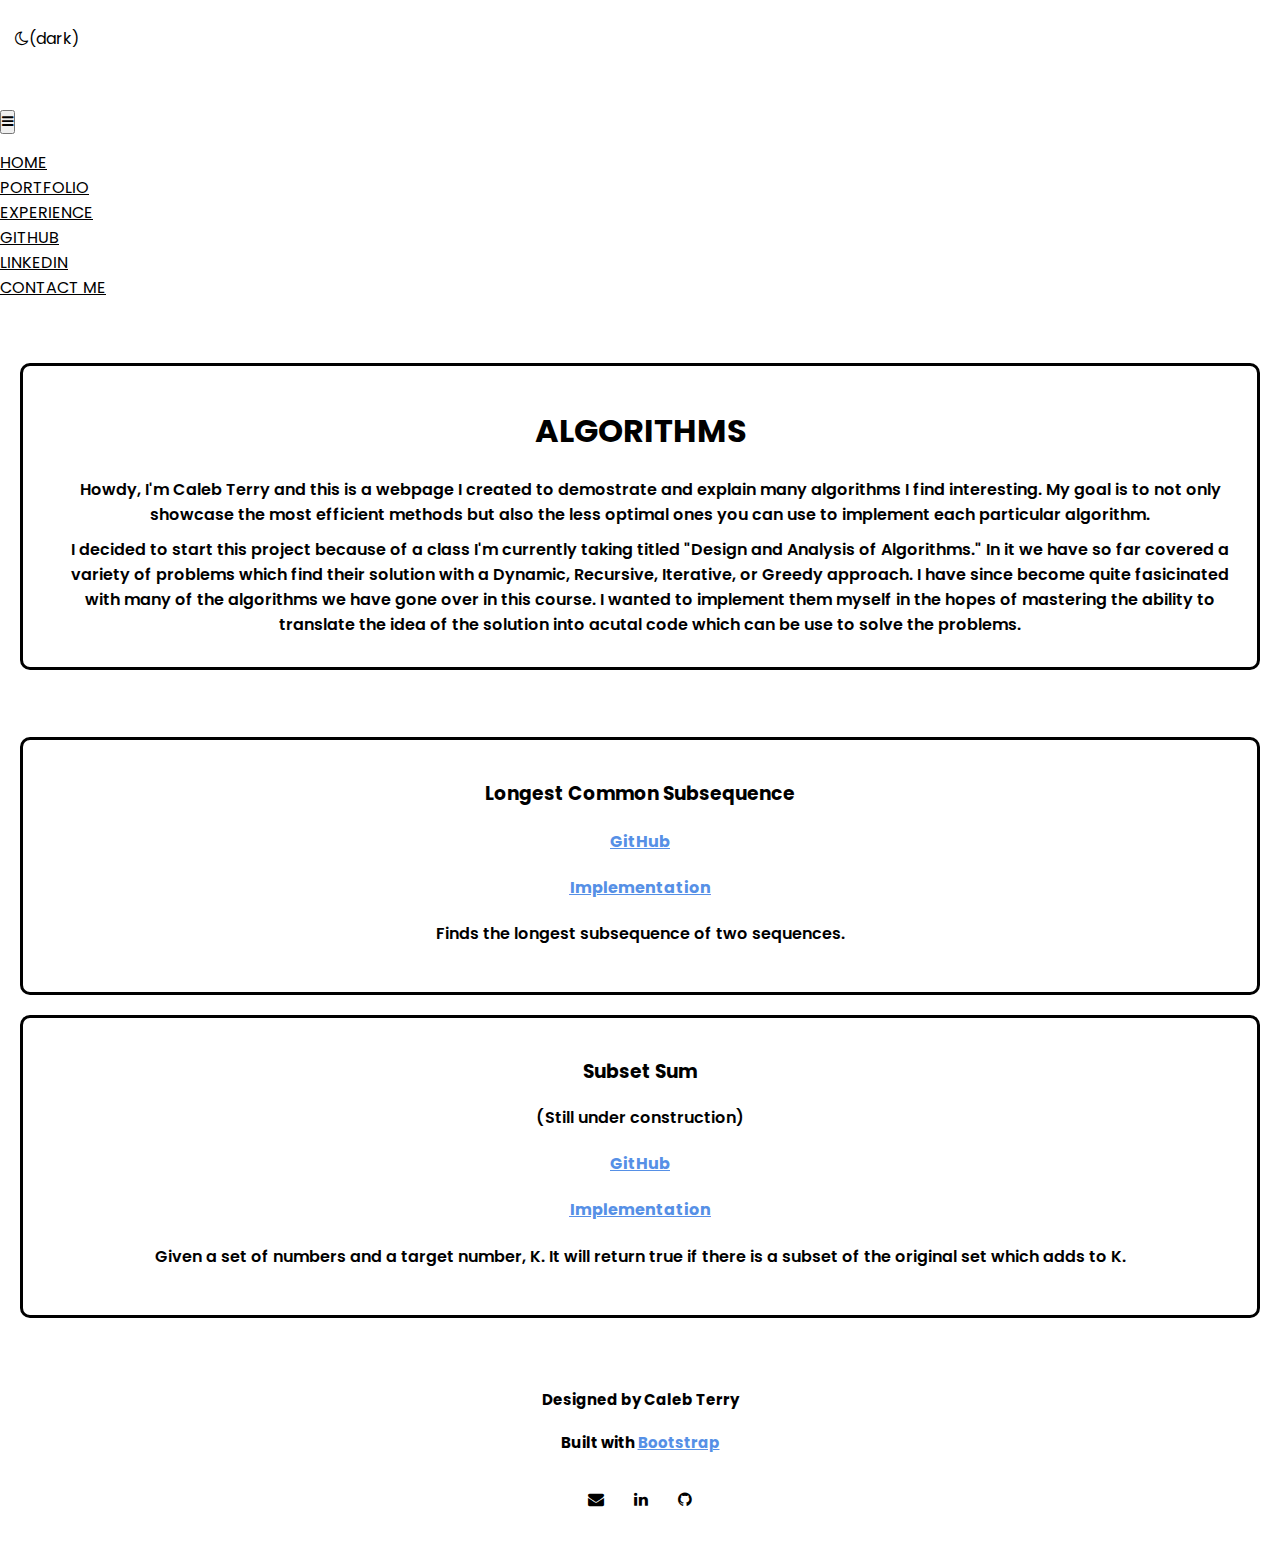
==== algorithms/index.html @ 9425e6e4 "added spot for subset sum" ====
<!DOCTYPE html>
<html lang="en">
<head>
    <meta charset="UTF-8">
    <meta http-equiv="X-UA-Compatible" content="IE=edge">
    <meta name="viewport" content="width=device-width, initial-scale=1.0">
    <title>Algorithms</title>

    <!--website icon-->
    <link rel="shortcut icon" href="images/../../images/algorithmsIcon.PNG" type="image/png">

    <!--local css imports-->
    <link rel="stylesheet" href="algorithms.css">  <!--styling specific to index.html-->
    <link rel="stylesheet" href="../global/global.css">  <!--global styling elements-->

    <!--bootstrap css for page resizing/styling-->
    <link href="https://cdn.jsdelivr.net/npm/bootstrap@5.1.1/dist/css/bootstrap.min.css" rel="stylesheet" integrity="sha384-F3w7mX95PdgyTmZZMECAngseQB83DfGTowi0iMjiWaeVhAn4FJkqJByhZMI3AhiU" crossorigin="anonymous">

    <!--Bootstrap CDN: icons-->
    <link rel="stylesheet" href="https://stackpath.bootstrapcdn.com/font-awesome/4.7.0/css/font-awesome.min.css">

    <!--fonts-->
    <!--poppins font-->
    <link rel="preconnect" href="https://fonts.googleapis.com">
    <link rel="preconnect" href="https://fonts.gstatic.com" crossorigin>
    <link href="https://fonts.googleapis.com/css2?family=Poppins:wght@100;200;300;400;600;700&display=swap" rel="stylesheet">
</head>
<body class="body" onload="loadToggle()">
    <!------------------------------------------------------------------------>
    <!--nav menu-->
    <nav class="navbar fixed-top navbar-expand-md" name="home">
        <!--toggle color scheme-->
        <i class="fa fa-moon-o" onclick="invertColors(); updateNav()" id="colorIcon"><p id="colorIconDesc">(dark)</p></i>

        <!--button to toggle menu-->
        <button
            type="button"
            data-bs-toggle="collapse"
            data-bs-target="#navLinks"
            class="navbar-toggler"
            aria-controls="navLinks"
            aria-expanded="false"
            aria-label="Toggle Menu"
            onclick="changeIcon()">
            <i class="fa fa-bars" id="navIcon"></i>
        </button>
        
        <!--links on nav menu-->
        <div class="nav-links collapse navbar-collapse" id="navLinks">
            <ul class="navbar-nav">
                <li class="nav-item active"><a href="../#homeLink" class="nav-link" id="home">HOME</a></li>
                <li class="nav-item active"><a href="../#portfolioLink" class="nav-link" id="portfolio">PORTFOLIO</a></li>
                <li class="nav-item active"><a href="../#experienceLink" class="nav-link" id="experience">EXPERIENCE</a></li>
                <li class="nav-item active"><a href="https://github.com/caleb-terry17" class="nav-link" target="_blank">GITHUB</a></li>
                <li class="nav-item active"><a href="https://www.linkedin.com/in/caleb-terry-91a447196/" class="nav-link" target="_blank">LINKEDIN</a></li>
                <li class="nav-item active"><a href="mailto: k.cterry30@gmail.com" class="nav-link" target="_blank">CONTACT ME</a></li>
            </ul>
        </div>
    </nav>

    <!------------------------------------------------------------------------>
    <!--about/intro-->
    <section class="header container-fluid">
        <div class="row justify-content-center">
            <div class="col-10 box" style="text-align: center;">
                <h1 class="text highlight">ALGORITHMS</h1>
                <div class="col-9"><p class="text about">Howdy, I'm Caleb Terry and this is a webpage I created to demostrate and explain many algorithms I find interesting. My goal is to not only showcase the most efficient methods but also the less optimal ones you can use to implement each particular algorithm.</p></div>
                <div class="col-9"><p class="text about">I decided to start this project because of a class I'm currently taking titled "Design and Analysis of Algorithms." In it we have so far covered a variety of problems which find their solution with a Dynamic, Recursive, Iterative, or Greedy approach. I have since become quite fasicinated with many of the algorithms we have gone over in this course. I wanted to implement them myself in the hopes of mastering the ability to translate the idea of the solution into acutal code which can be use to solve the problems.</p></div>    
            </div>
        </div>
    </section>

    <!------------------------------------------------------------------------>
    <!--table of algorithms-->
    <section class="container-fluid">
        <div class="row justify-content-center">
            <!--Longest Common Subsequence-->
            <div class="col-8 col-sm-7 col-md-4 col-lg-3 box">
                <div class="description">
                    <!--name of algorithm-->
                    <h3 class="highlight">Longest Common Subsequence</h3>

                    <!--github link-->
                    <a href="https://github.com/caleb-terry17/LongestCommonSubSequence" target="_blank">
                        <h4 class="link">GitHub</h4>
                    </a>

                    <!--link to page-->
                    <a href="./longestCommonSubsequence/">
                        <h4 class="link">Implementation</h4>
                    </a>
                    <!--description of algorithm-->
                    <p>Finds the longest subsequence of two sequences.</p>
                </div>
            </div>

            <!--Subset Sum-->
            <div class="col-8 col-sm-7 col-md-4 col-lg-3 box">
                <div class="description">
                    <!--name of algorithm-->
                    <h3 class="highlight">Subset Sum</h3>
                    <p>(Still under construction)</p>

                    <!--github link-->
                    <a href="#" target="_blank">
                        <h4 class="link">GitHub</h4>
                    </a>

                    <!--link to page-->
                    <a href="#">
                        <h4 class="link">Implementation</h4>
                    </a>
                    <!--description of algorithm-->
                    <p>Given a set of numbers and a target number, K. It will return true if there is a subset of the original set which adds to K.</p>
                </div>
            </div>
        </div>
    </section>

    <!------------------------------------------------------------------------>
    <!--footer-->
    <section class="footer">
        <h4>Designed by Caleb Terry</h4>
        <h4>Built with <a href="https://getbootstrap.com/">Bootstrap</a></h4>

        <div class="icons">
            <a href="mailto: calebterry@tamu.edu">
                <i class="fa fa-envelope"></i>
            </a>

            <a href="https://www.linkedin.com/in/caleb-terry-91a447196/" target="_blank">
                <i class="fa fa-linkedin"></i>
            </a>

            <a href="https://github.com/caleb-terry17" target="_blank">
                <i class="fa fa-github"></i>
            </a>
        </div>
    </section>

    <!--JavaScript: global elements-->
    <script src="../global/global.js"></script>
    <!--JavaScript: bootstrap for page resizing/styling-->
    <script src="https://cdn.jsdelivr.net/npm/bootstrap@5.1.1/dist/js/bootstrap.bundle.min.js" integrity="sha384-/bQdsTh/da6pkI1MST/rWKFNjaCP5gBSY4sEBT38Q/9RBh9AH40zEOg7Hlq2THRZ" crossorigin="anonymous"></script>
</body>
</html>
---- algorithms/algorithms.css ----
.header {
    padding: 3vh 0;
}

/* algorithms box styling */
.description {
    color: var(--color3);
    text-align: center;
    padding-bottom: 10px;
}

/* for individual algorithms */
.container {
    border: solid;
    border-radius: 10px;
    border-color: var(--color3);
    padding: 20px;
    max-width: 300px;
    margin: 10vh 0;
    margin-left: auto;
    margin-right: auto;
}

.box {
    background-color: var(--color4);
}

.text {
    color: var(--color3);
}
---- global/global.css ----
/* global elements */
:root {
    --color2: #5690e6;
    /* --color2: #800000; */
    --color3: #000000;
    --color4: #FFF;
    --color5: #646464;
}

/* to apply to everything for this page */
* {
    padding: 0;
    font-family: 'Poppins', sans-serif;
    max-width: 1700px;
    margin-left: auto;
    margin-right: auto;
}

/* nav menu */
.navbar {
    background-color: var(--color4);
}

.navbar a {
    color: var(--color3);
}

.navbar a:hover {
    color: var(--color2);
}

.navbar .fa {
    color: var(--color3);
}

.navbar button:hover .fa {
    color: var(--color2);
}

#colorIcon {
    position: absolute;
    top: 15px;
    left: 15px;
    /* margin: 0 50px; */
}

#colorIcon:hover {
    color: var(--color2);
    cursor: pointer;
}

#colorIcon:hover p {
    color: var(--color2);
    cursor: pointer;
}

#colorIcon p {
    left: 25px;
    display: inline-block;
}

/* body elements */
.body {
    padding-top: 100px;
    width: 100%;
    height: fit-content;
    background-color: var(--color4);
}

section h1 {
    text-align: center;
}

section h2 {
    text-align: center;
}

.text {
    color: var(--color3);
}

.about {
    margin: 10px;
    width: 100%;
    height: 100%;
}

/* footer */
.footer {
    min-height: 15vh;
    width: 100%;
    text-align: center;
    padding: 30px 0;
    background-color: var(--color4);
}

.footer h4 {
    font-size: 15px;
    color: var(--color3);
}

.footer h4 a {
    color: var(--color2);
}

.icons .fa {
    color: var(--color3);
    margin: 0 13px;
    cursor: pointer;
    padding: 18px 0;
}

.icons .fa:hover {
    color: var(--color2);
}

.icons a {
    text-decoration: none;
}

/* boxed elements */
.box {
    border: solid;
    border-radius: 10px;
    border-color: var(--color3);
    font-weight: 600;
    padding: 20px;
    margin: 20px;
}

.box:hover {
    box-shadow: 0 0 20px 5px var(--color3);
}

/* for highlighting text in boxes */
.box:hover .highlight {
    color: var(--color2);
}

/* for any links inside a box, to have an automatic underline and highlight */
.box .link {
    color: var(--color2);
    text-decoration: underline;
}

.box:hover .link {
    color: var(--color2);
    text-decoration: underline;
}

/* for keeping text normal in boxes */
.box:hover .normal {
    color: var(--color3);
}

.box-img {
    padding: 40px;
}

/* for smaller screens */
@media(max-width: 767px) {
    /* nav menu */
    #colorIcon {
        position: absolute;
        top: 15px;
        justify-self: left;
        margin: 0 50px;
    }
}
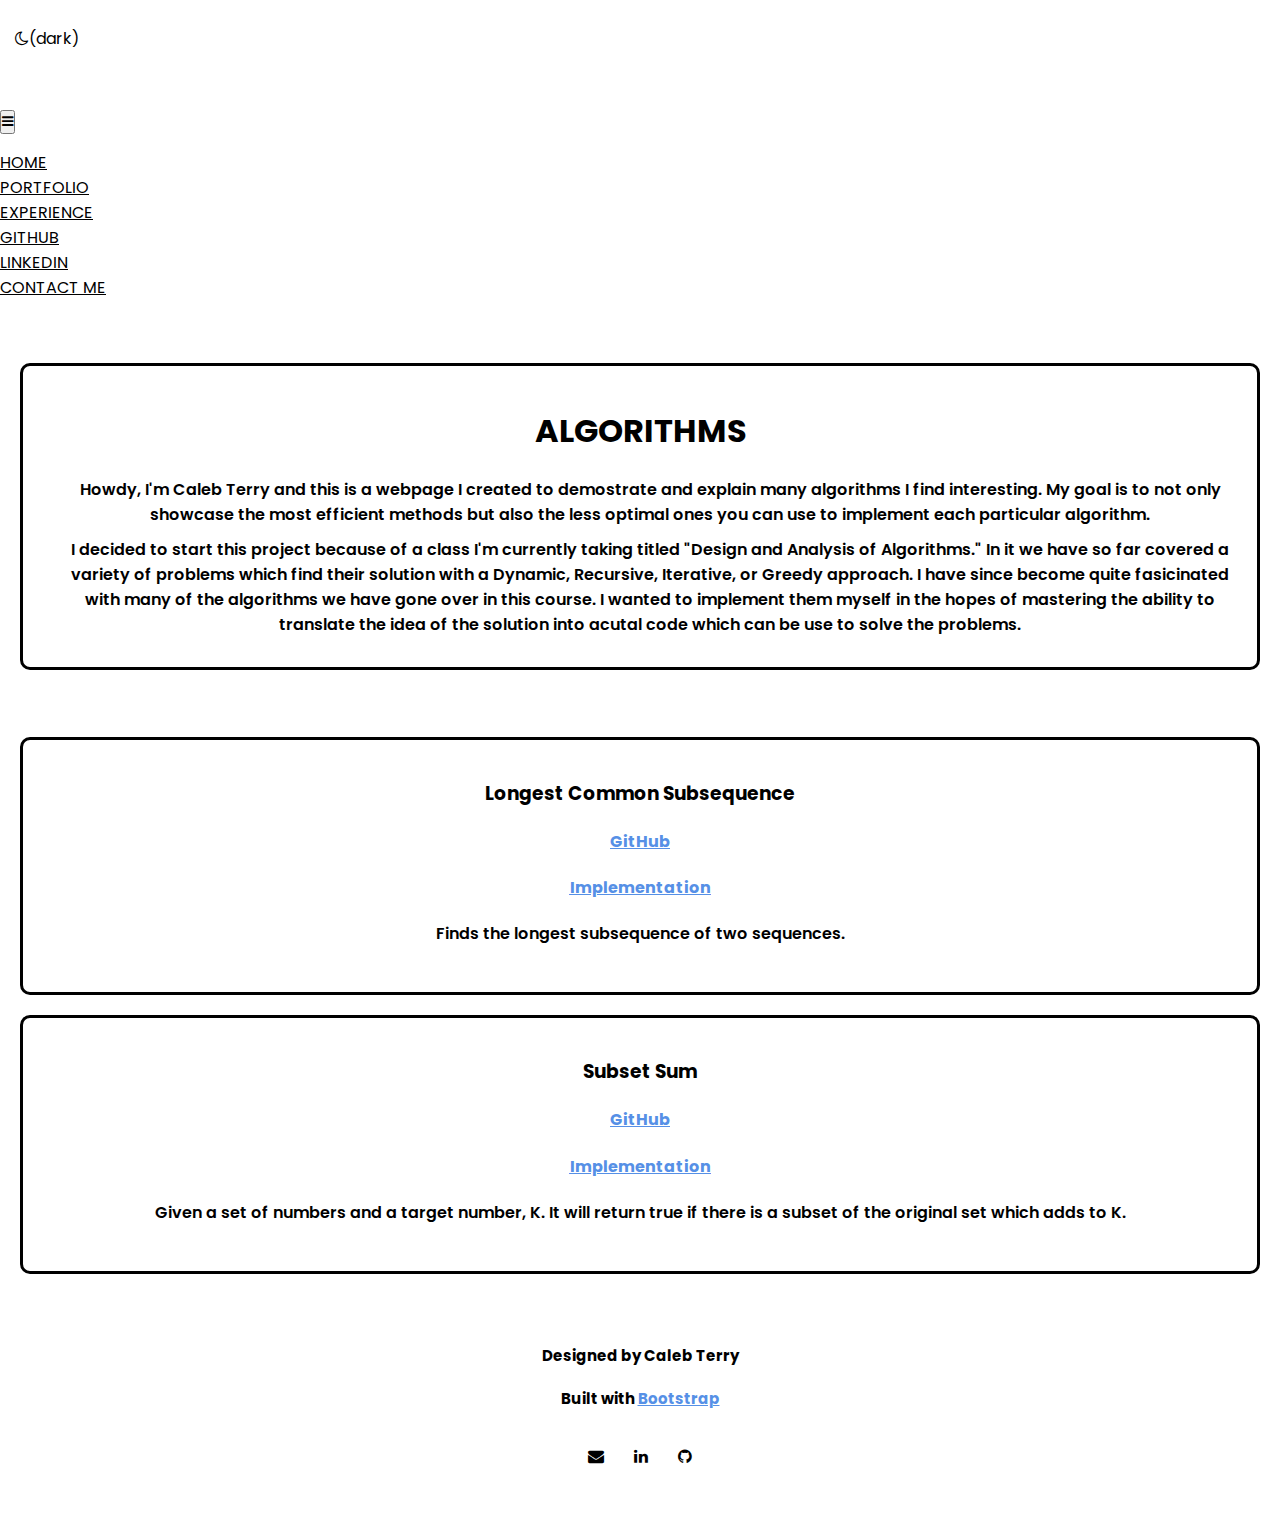
==== commit 9f29e68e: "added subset sum page" ====
--- a/algorithms/index.html
+++ b/algorithms/index.html
@@ -99,15 +99,14 @@
                 <div class="description">
                     <!--name of algorithm-->
                     <h3 class="highlight">Subset Sum</h3>
-                    <p>(Still under construction)</p>
 
                     <!--github link-->
-                    <a href="#" target="_blank">
+                    <a href="https://github.com/caleb-terry17/SubsetSum" target="_blank">
                         <h4 class="link">GitHub</h4>
                     </a>
 
                     <!--link to page-->
-                    <a href="#">
+                    <a href="./subsetSum/">
                         <h4 class="link">Implementation</h4>
                     </a>
                     <!--description of algorithm-->
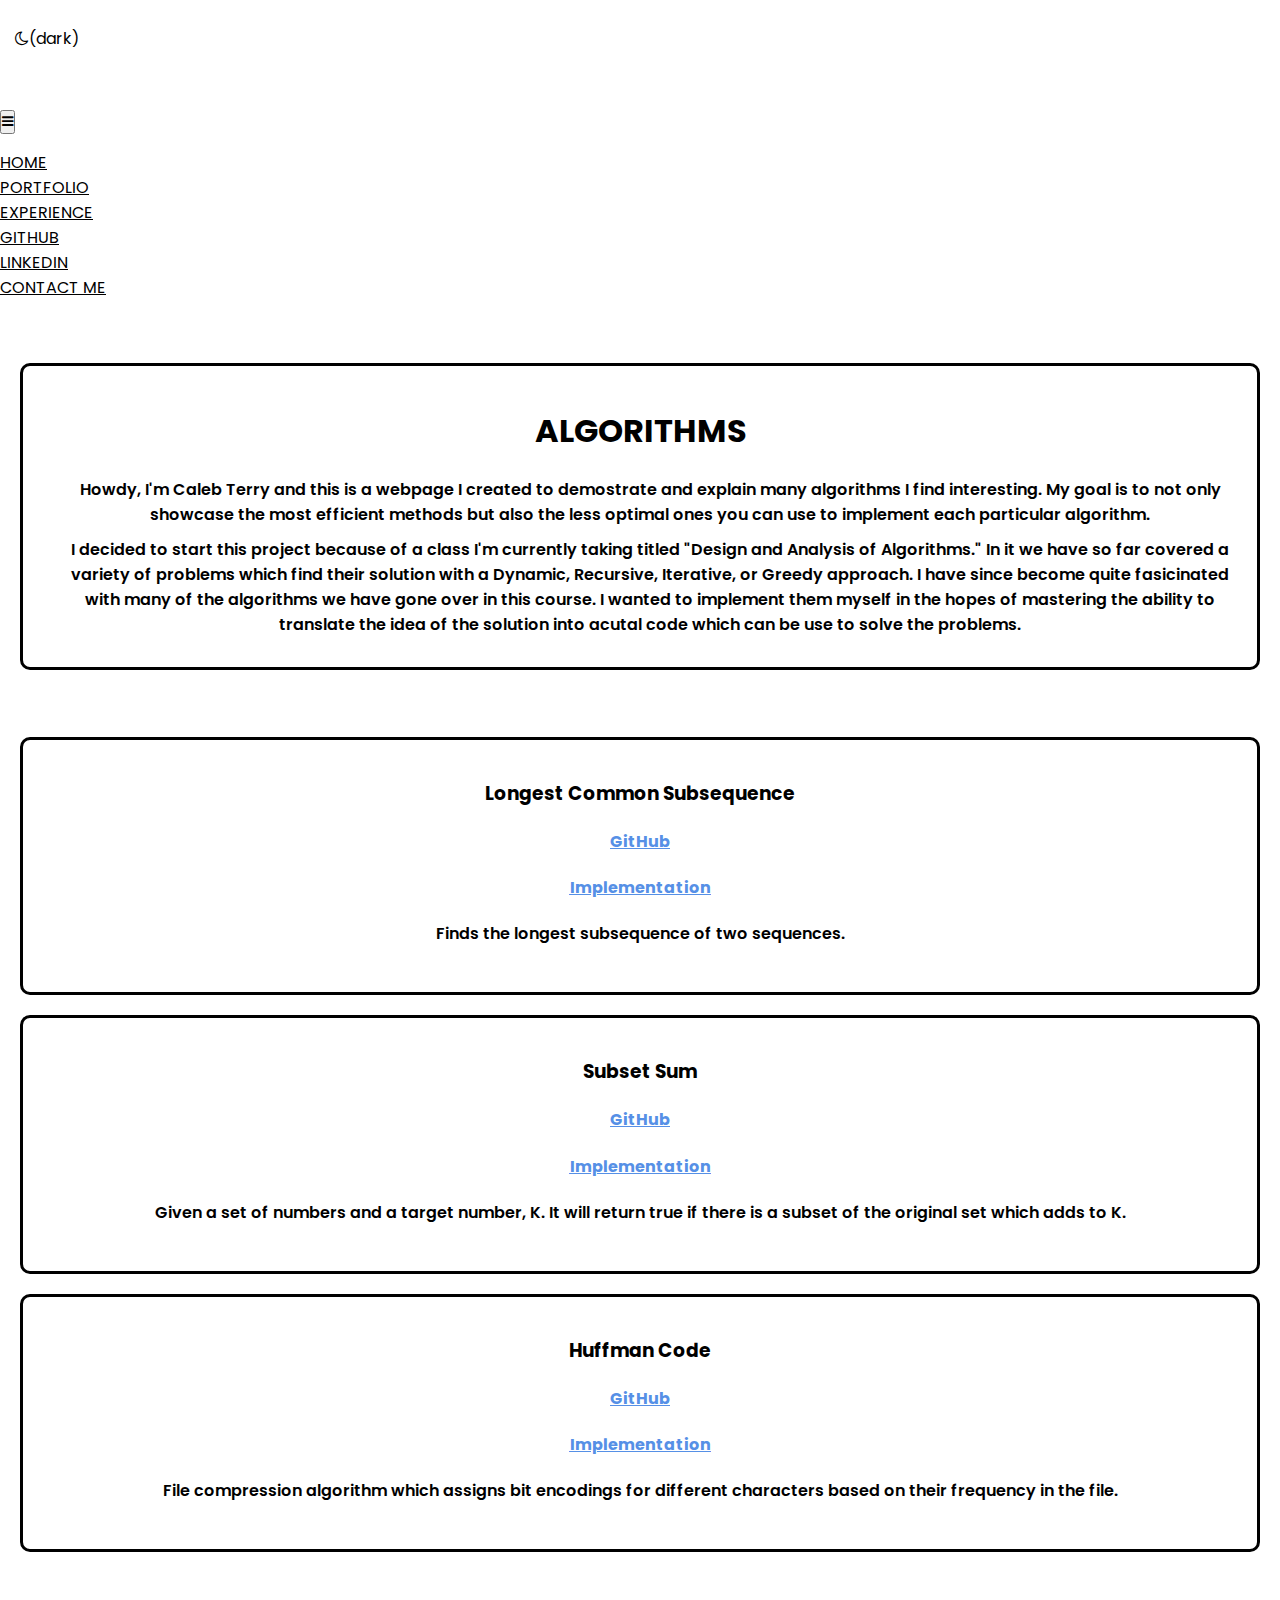
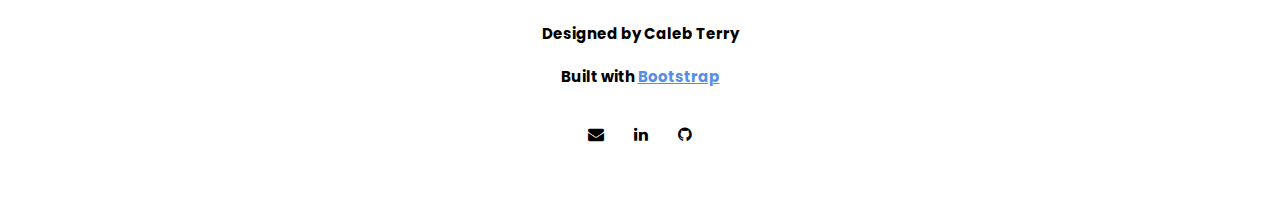
==== commit 36448ef8: "added link to huffman code page from algorithm directory" ====
--- a/algorithms/index.html
+++ b/algorithms/index.html
@@ -113,6 +113,26 @@
                     <p>Given a set of numbers and a target number, K. It will return true if there is a subset of the original set which adds to K.</p>
                 </div>
             </div>
+
+            <!--Huffman Code-->
+            <div class="col-8 col-sm-7 col-md-4 col-lg-3 box">
+                <div class="description">
+                    <!--name of algorithm-->
+                    <h3 class="highlight">Huffman Code</h3>
+
+                    <!--github link-->
+                    <a href="https://github.com/caleb-terry17/HuffmanCode" target="_blank">
+                        <h4 class="link">GitHub</h4>
+                    </a>
+
+                    <!--link to page-->
+                    <a href="./huffmanCode/">
+                        <h4 class="link">Implementation</h4>
+                    </a>
+                    <!--description of algorithm-->
+                    <p>File compression algorithm which assigns bit encodings for different characters based on their frequency in the file.</p>
+                </div>
+            </div>
         </div>
     </section>
 
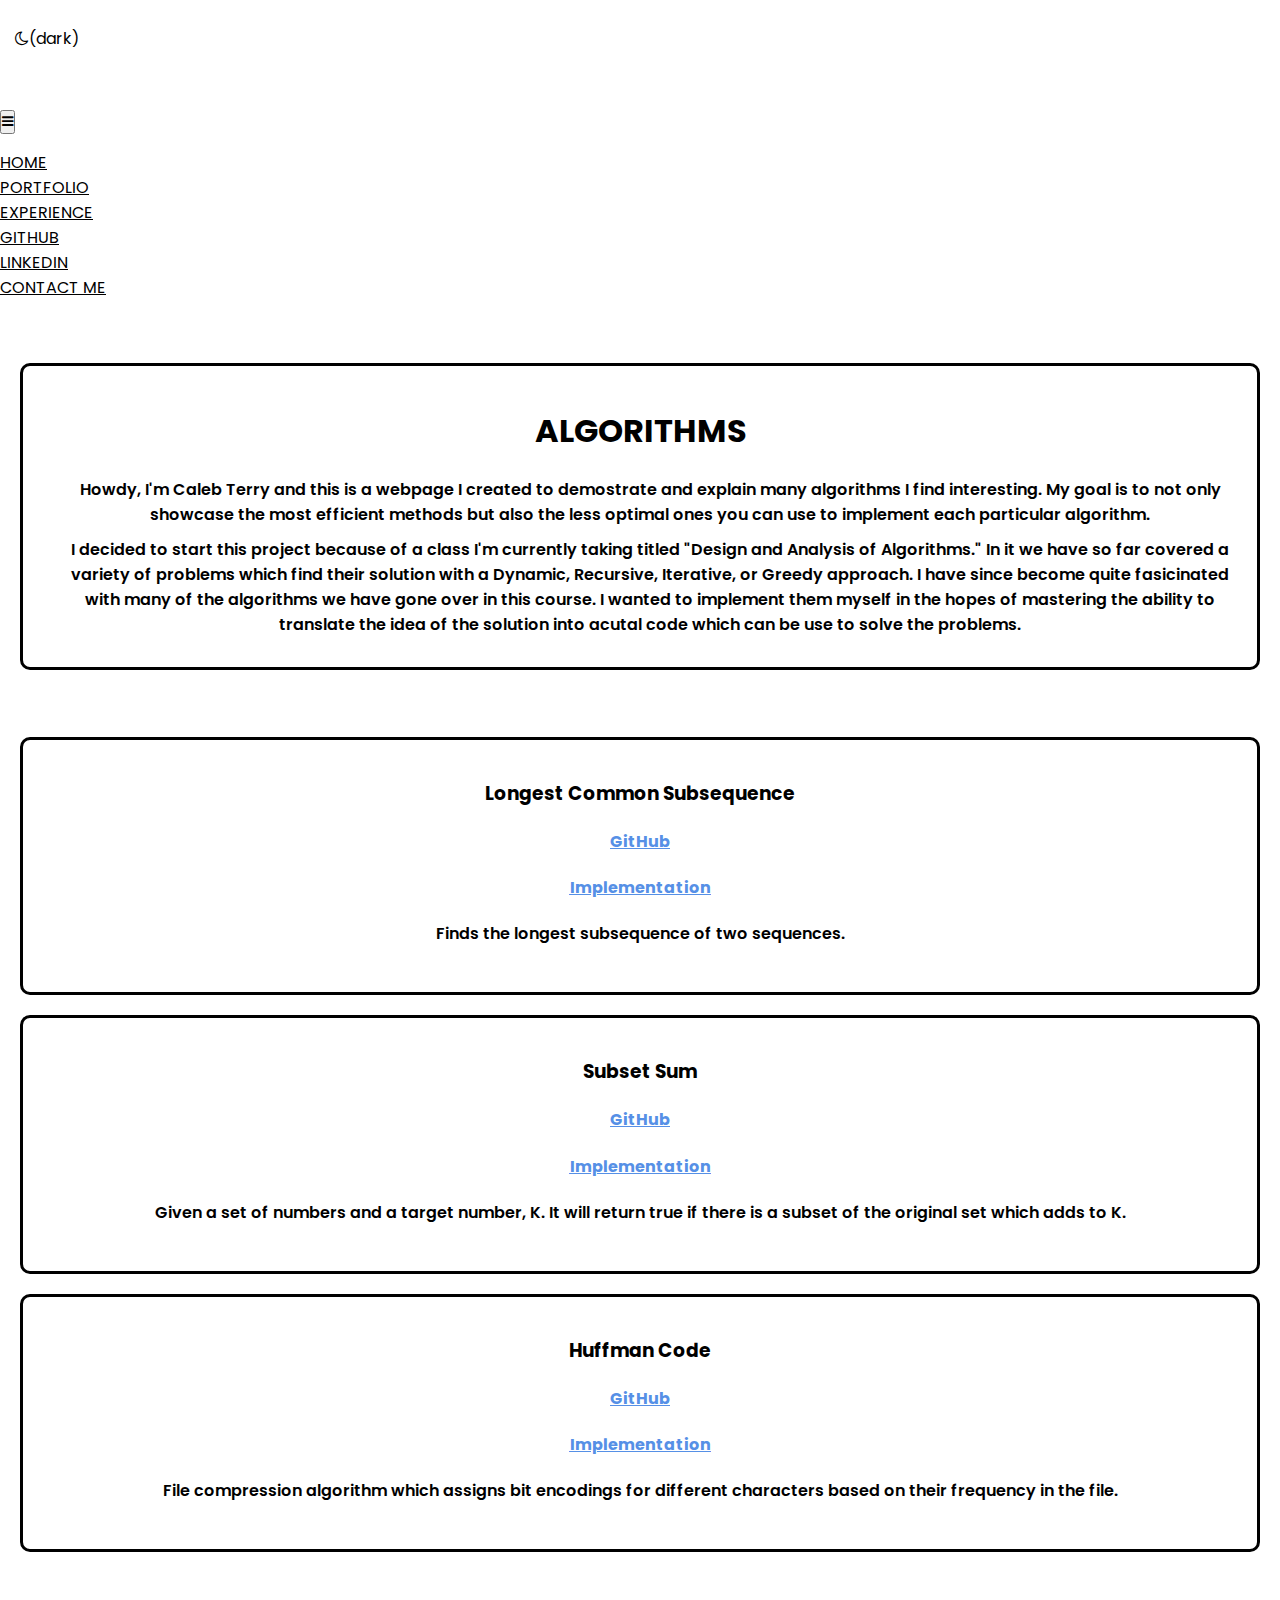
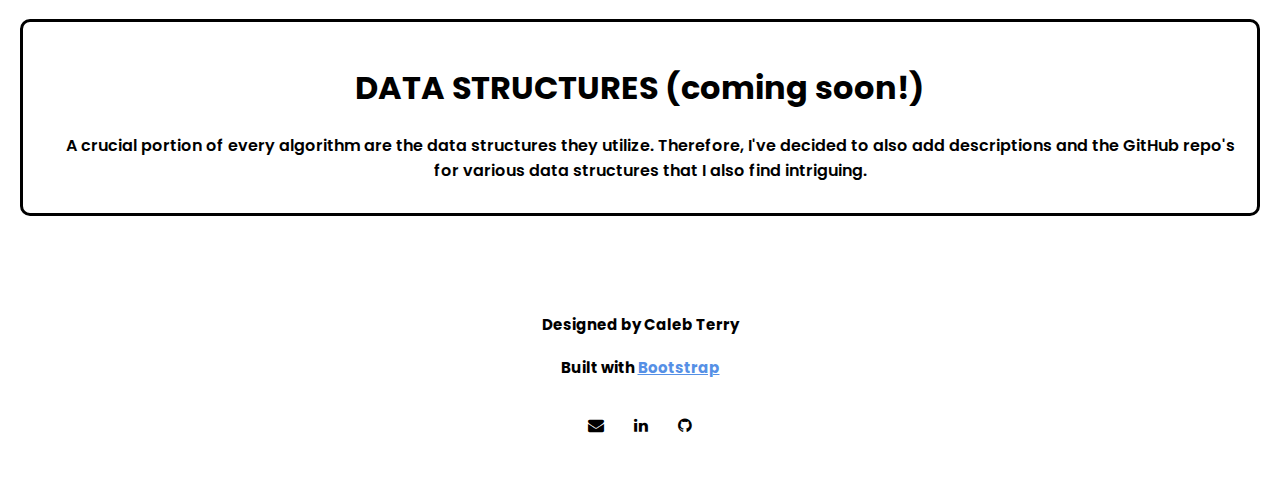
==== commit 5650693e: "added data structures intro to algorithms page" ====
--- a/algorithms/index.html
+++ b/algorithms/index.html
@@ -59,7 +59,7 @@
     </nav>
 
     <!------------------------------------------------------------------------>
-    <!--about/intro-->
+    <!--about/intro: algorithms-->
     <section class="header container-fluid">
         <div class="row justify-content-center">
             <div class="col-10 box" style="text-align: center;">
@@ -137,6 +137,17 @@
     </section>
 
     <!------------------------------------------------------------------------>
+    <!--about/intro: data structures-->
+    <section class="header container-fluid">
+        <div class="row justify-content-center">
+            <div class="col-10 box" style="text-align: center;">
+                <h1 class="text highlight">DATA STRUCTURES (coming soon!)</h1>
+                <div class="col-9"><p class="text about">A crucial portion of every algorithm are the data structures they utilize. Therefore, I've decided to also add descriptions and the GitHub repo's for various data structures that I also find intriguing.</p></div>
+            </div>
+        </div>
+    </section>
+
+    <!------------------------------------------------------------------------>
     <!--footer-->
     <section class="footer">
         <h4>Designed by Caleb Terry</h4>
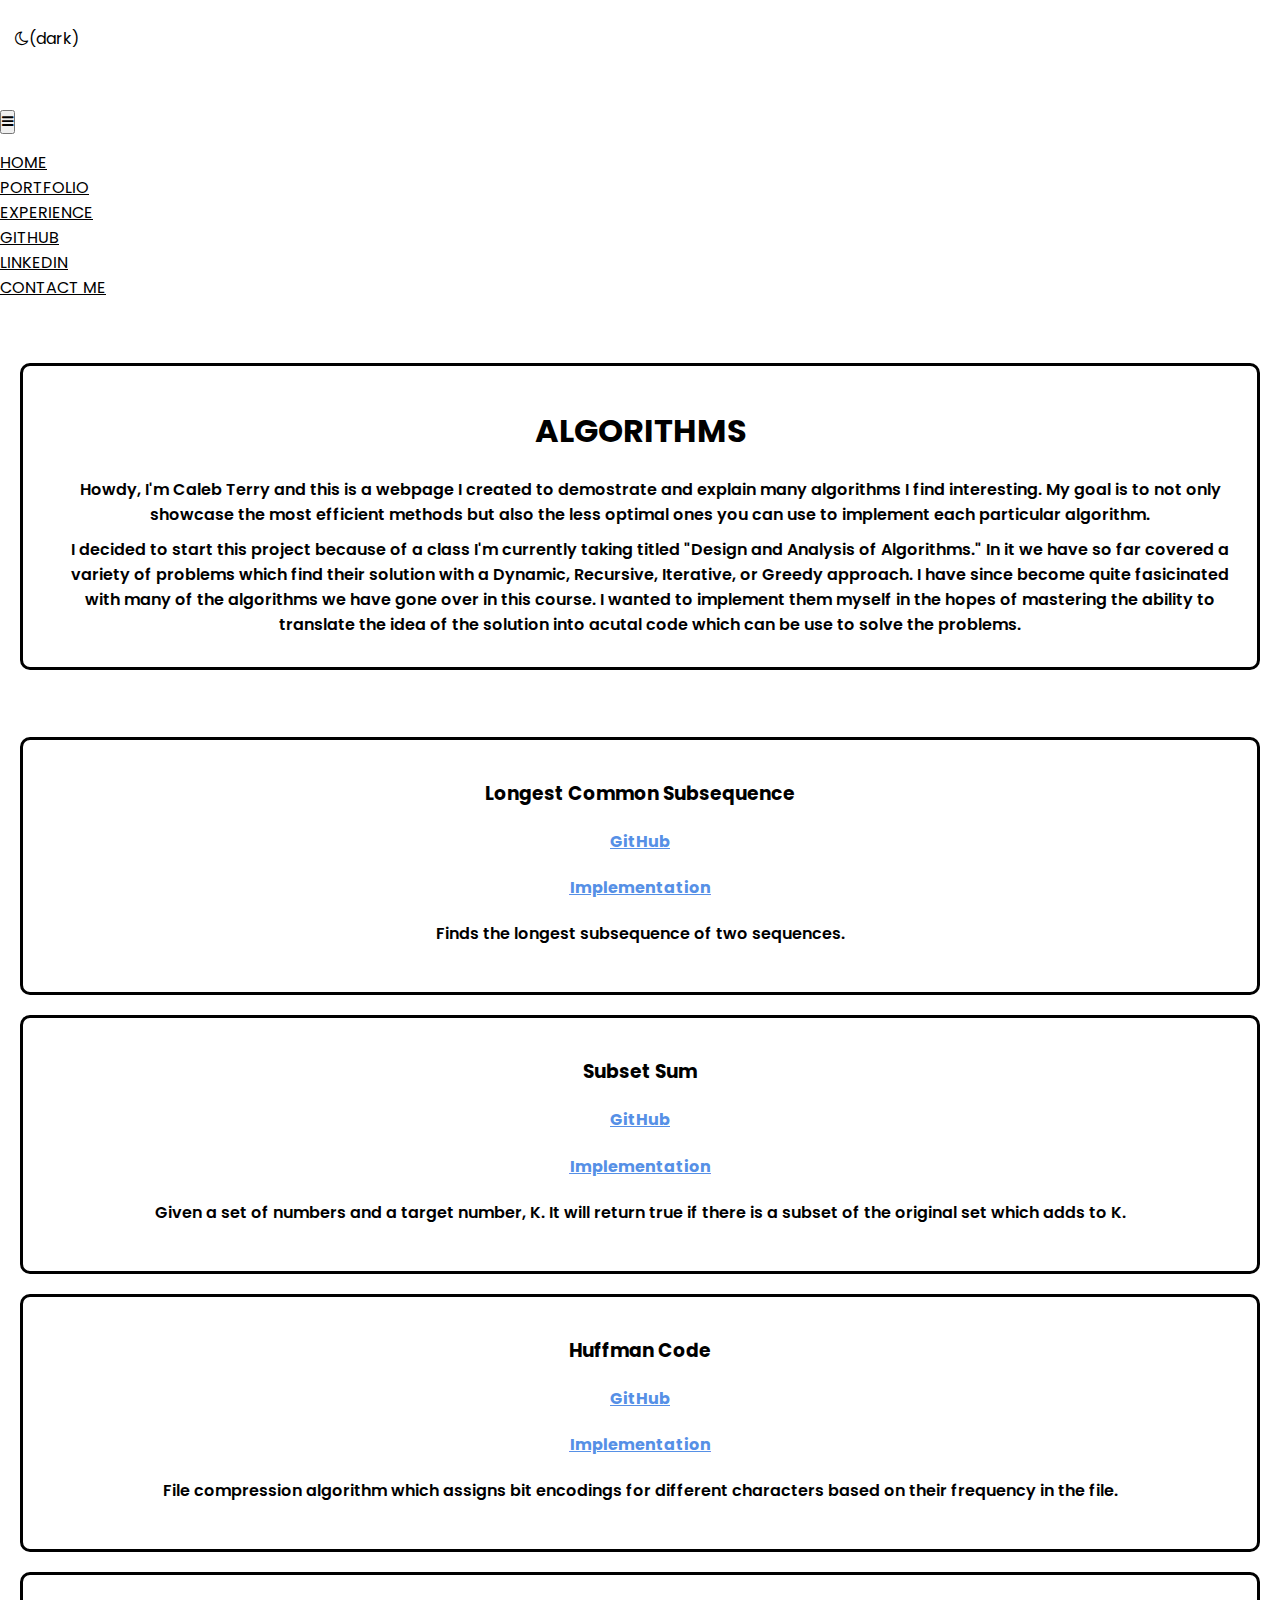
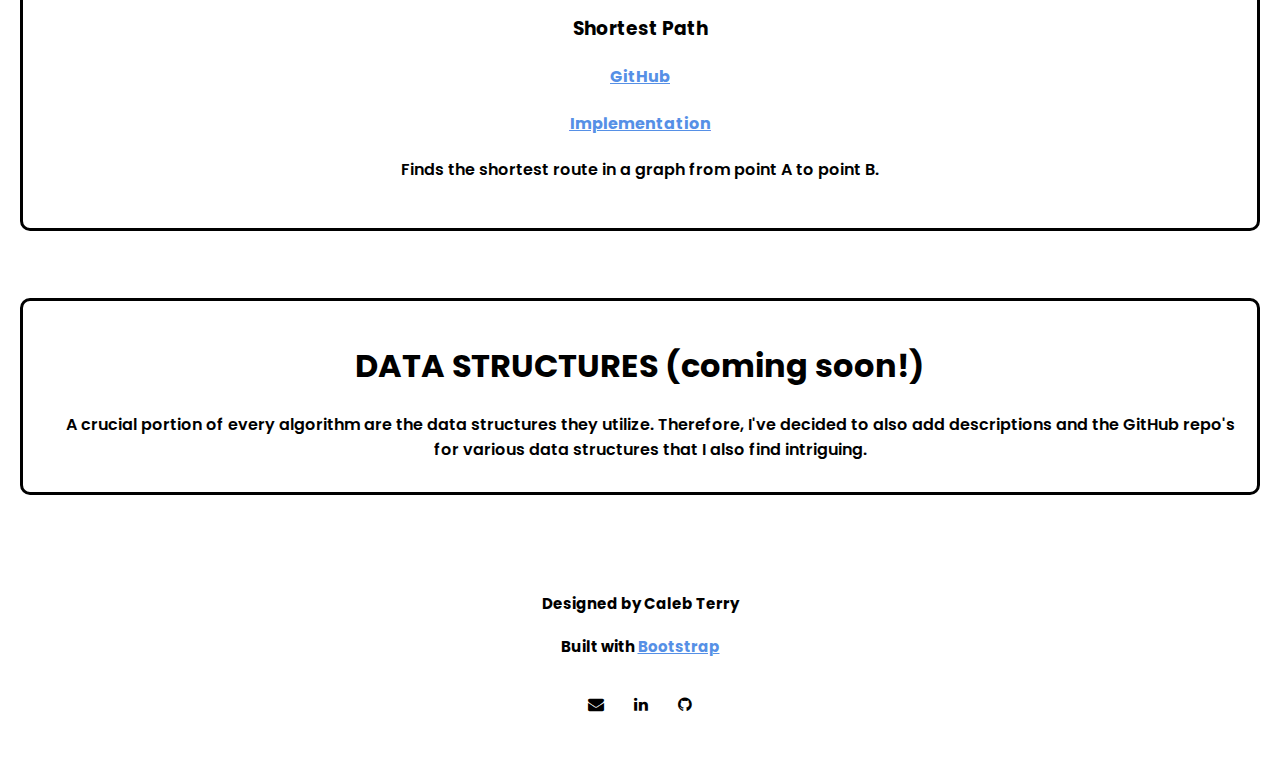
==== commit 4e2bba62: "added link to sp from algos page" ====
--- a/algorithms/index.html
+++ b/algorithms/index.html
@@ -133,6 +133,26 @@
                     <p>File compression algorithm which assigns bit encodings for different characters based on their frequency in the file.</p>
                 </div>
             </div>
+
+            <!--Shortest Path-->
+            <div class="col-8 col-sm-7 col-md-4 col-lg-3 box">
+                <div class="description">
+                    <!--name of algorithm-->
+                    <h3 class="highlight">Shortest Path</h3>
+
+                    <!--github link-->
+                    <a href="https://github.com/caleb-terry17/ShortestPath" target="_blank">
+                        <h4 class="link">GitHub</h4>
+                    </a>
+
+                    <!--link to page-->
+                    <a href="./shortestPath/">
+                        <h4 class="link">Implementation</h4>
+                    </a>
+                    <!--description of algorithm-->
+                    <p>Finds the shortest route in a graph from point A to point B.</p>
+                </div>
+            </div>
         </div>
     </section>
 
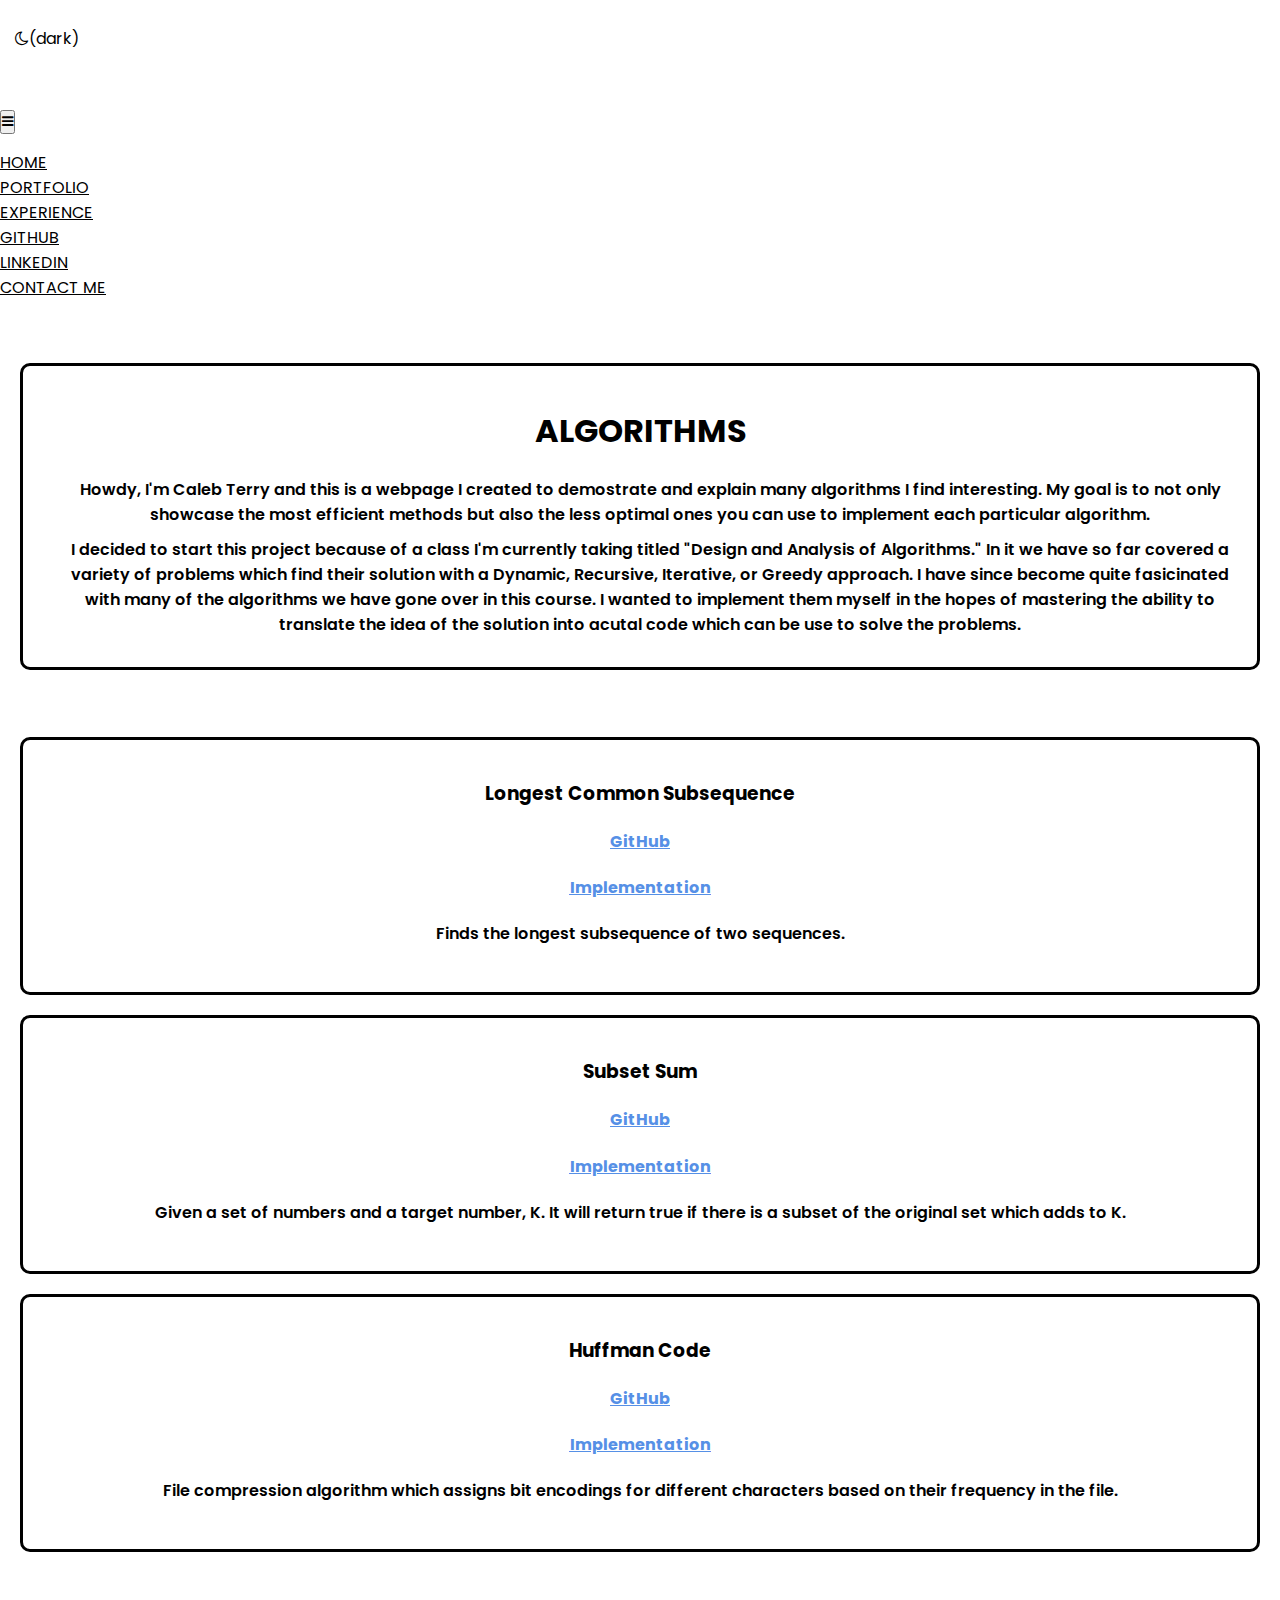
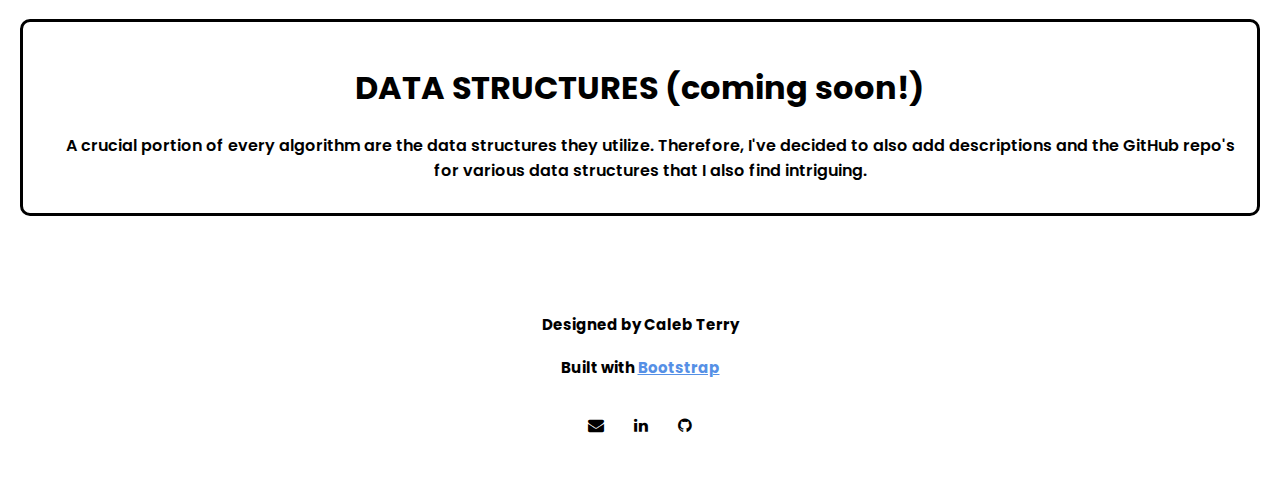
==== commit 10154643: "removed shortest path" ====
--- a/algorithms/index.html
+++ b/algorithms/index.html
@@ -135,24 +135,24 @@
             </div>
 
             <!--Shortest Path-->
-            <div class="col-8 col-sm-7 col-md-4 col-lg-3 box">
-                <div class="description">
+            <!-- <div class="col-8 col-sm-7 col-md-4 col-lg-3 box">
+                <div class="description"> -->
                     <!--name of algorithm-->
-                    <h3 class="highlight">Shortest Path</h3>
+                    <!-- <h3 class="highlight">Shortest Path</h3> -->
 
                     <!--github link-->
-                    <a href="https://github.com/caleb-terry17/ShortestPath" target="_blank">
+                    <!-- <a href="https://github.com/caleb-terry17/ShortestPath" target="_blank">
                         <h4 class="link">GitHub</h4>
-                    </a>
+                    </a> -->
 
                     <!--link to page-->
-                    <a href="./shortestPath/">
+                    <!-- <a href="./shortestPath/">
                         <h4 class="link">Implementation</h4>
-                    </a>
+                    </a> -->
                     <!--description of algorithm-->
-                    <p>Finds the shortest route in a graph from point A to point B.</p>
-                </div>
-            </div>
+                    <!-- <p>Finds the shortest route in a graph from point A to point B.</p> -->
+                <!-- </div>
+            </div> -->
         </div>
     </section>
 
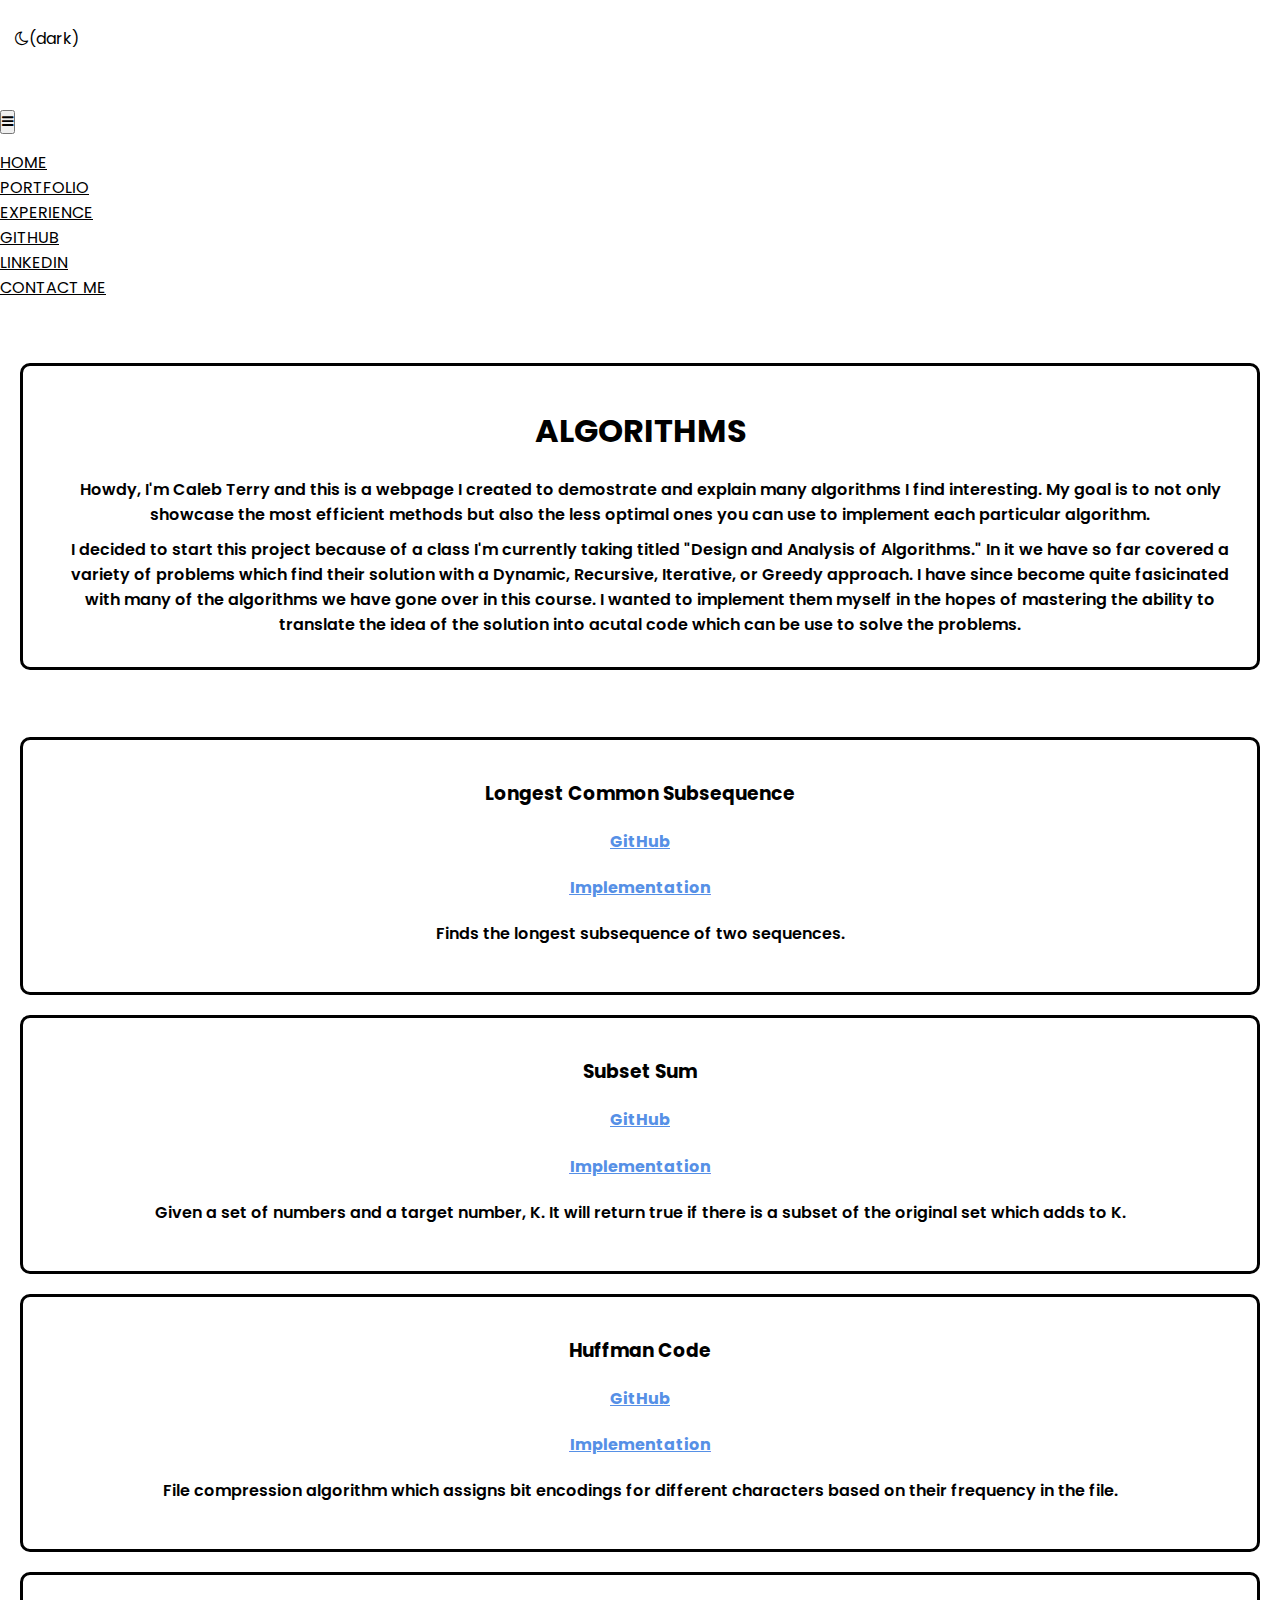
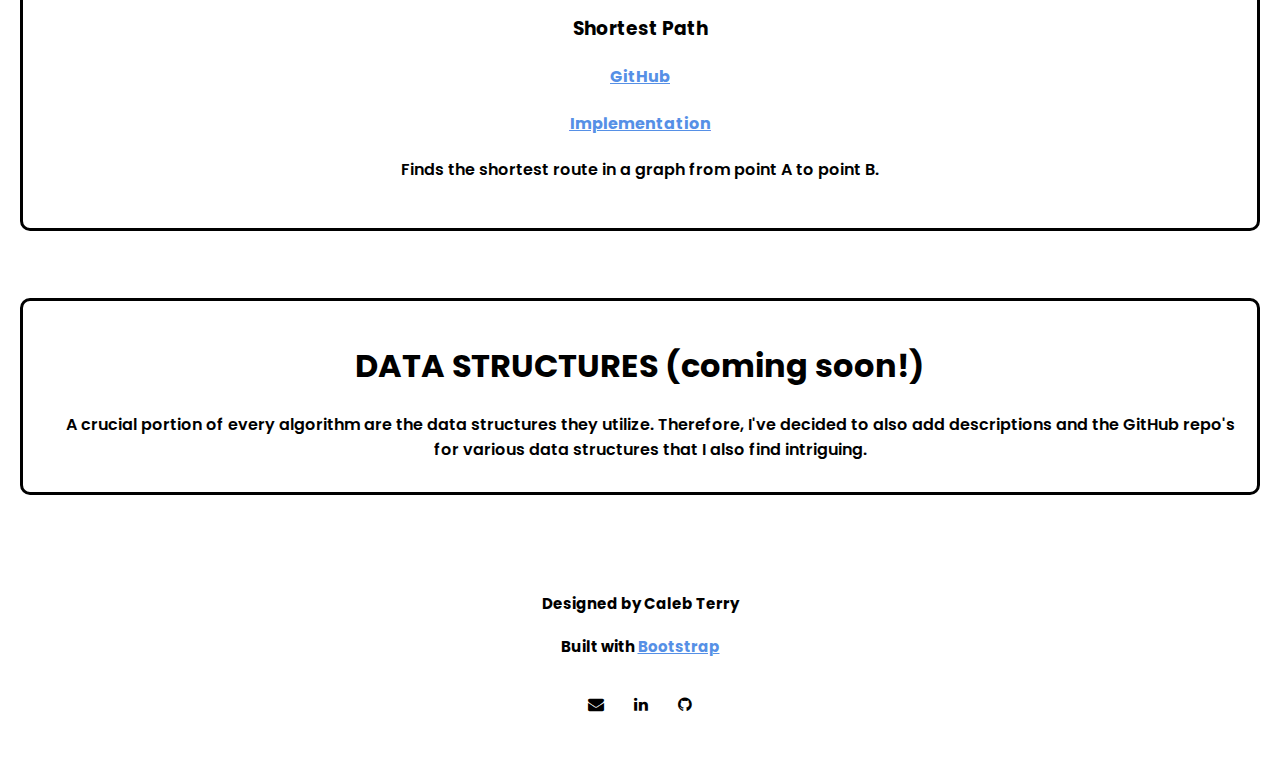
==== commit 573debcf: "fixed algo pages navbar; fixed sp table" ====
--- a/algorithms/index.html
+++ b/algorithms/index.html
@@ -135,24 +135,24 @@
             </div>
 
             <!--Shortest Path-->
-            <!-- <div class="col-8 col-sm-7 col-md-4 col-lg-3 box">
-                <div class="description"> -->
+            <div class="col-8 col-sm-7 col-md-4 col-lg-3 box">
+                <div class="description">
                     <!--name of algorithm-->
-                    <!-- <h3 class="highlight">Shortest Path</h3> -->
+                    <h3 class="highlight">Shortest Path</h3>
 
                     <!--github link-->
-                    <!-- <a href="https://github.com/caleb-terry17/ShortestPath" target="_blank">
+                    <a href="https://github.com/caleb-terry17/ShortestPath" target="_blank">
                         <h4 class="link">GitHub</h4>
-                    </a> -->
+                    </a>
 
                     <!--link to page-->
-                    <!-- <a href="./shortestPath/">
+                    <a href="./shortestPath/">
                         <h4 class="link">Implementation</h4>
-                    </a> -->
+                    </a>
                     <!--description of algorithm-->
-                    <!-- <p>Finds the shortest route in a graph from point A to point B.</p> -->
-                <!-- </div>
-            </div> -->
+                    <p>Finds the shortest route in a graph from point A to point B.</p>
+                </div>
+            </div>
         </div>
     </section>
 
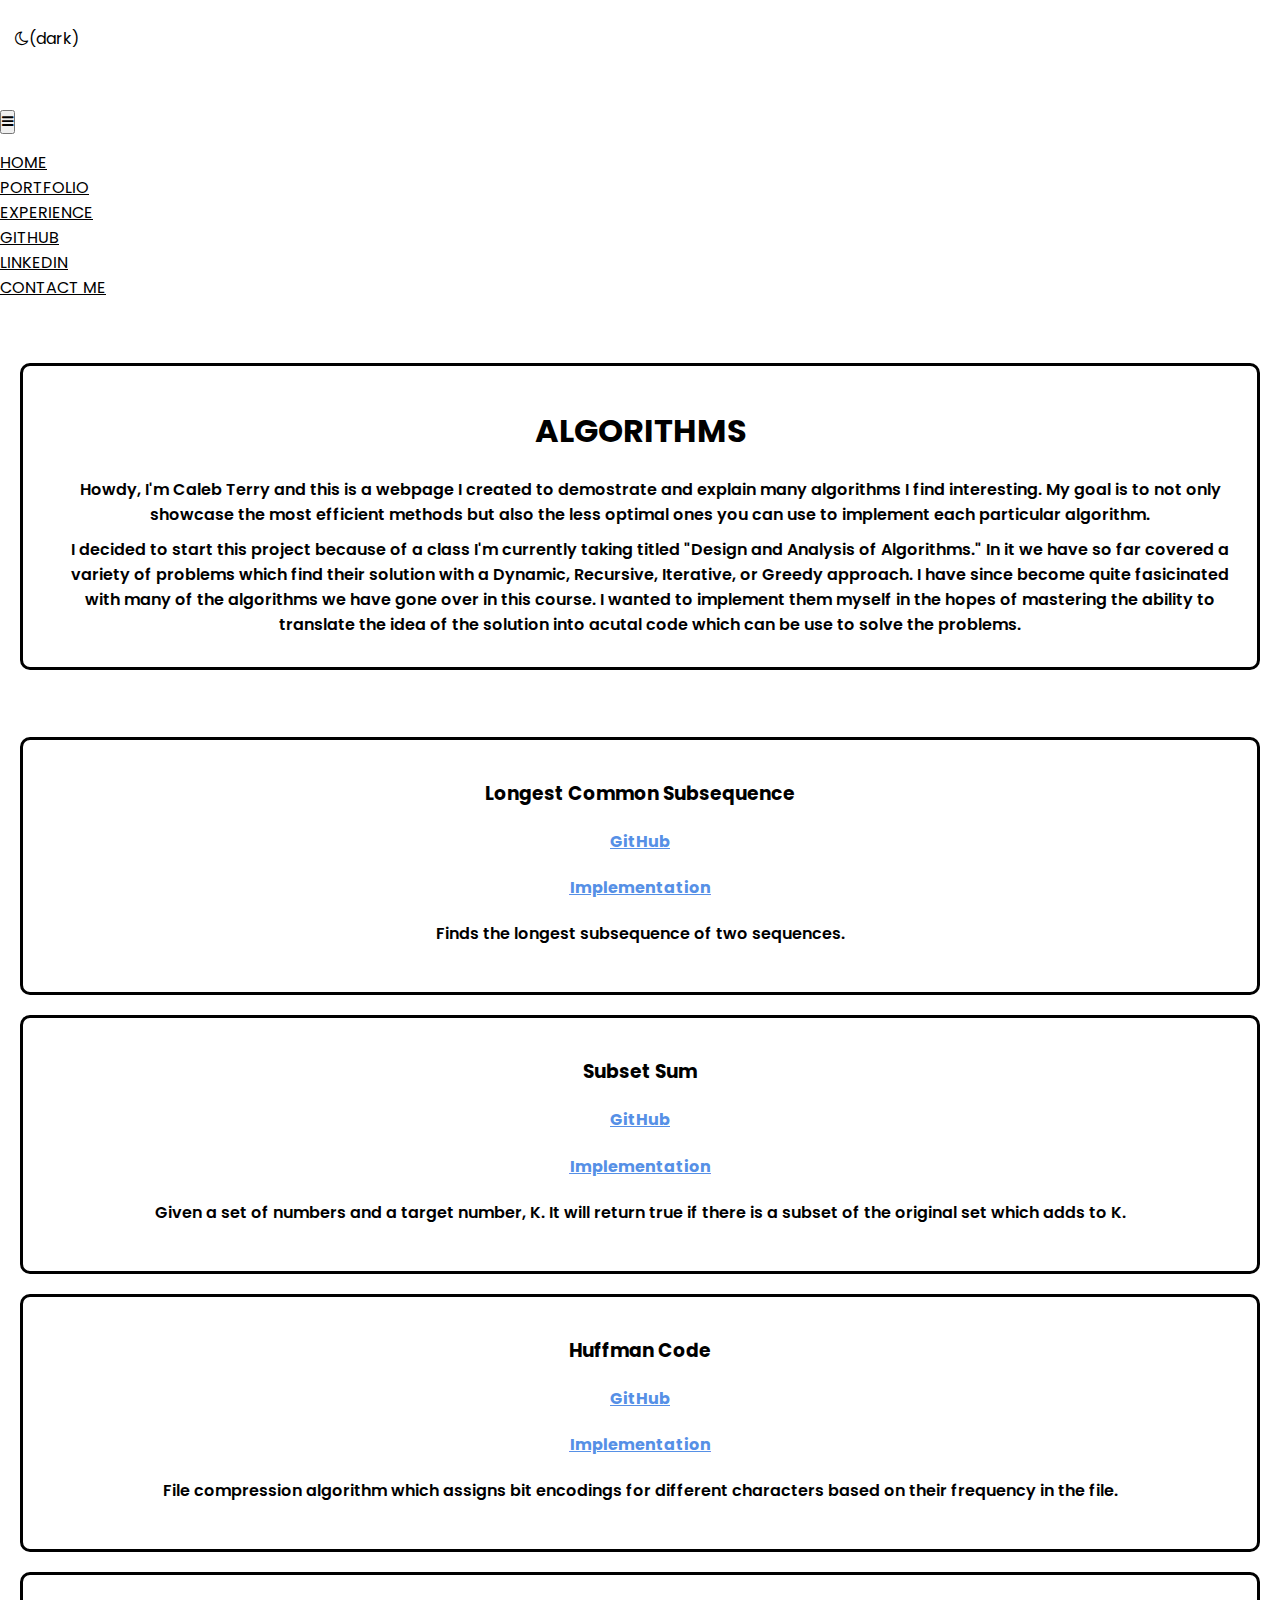
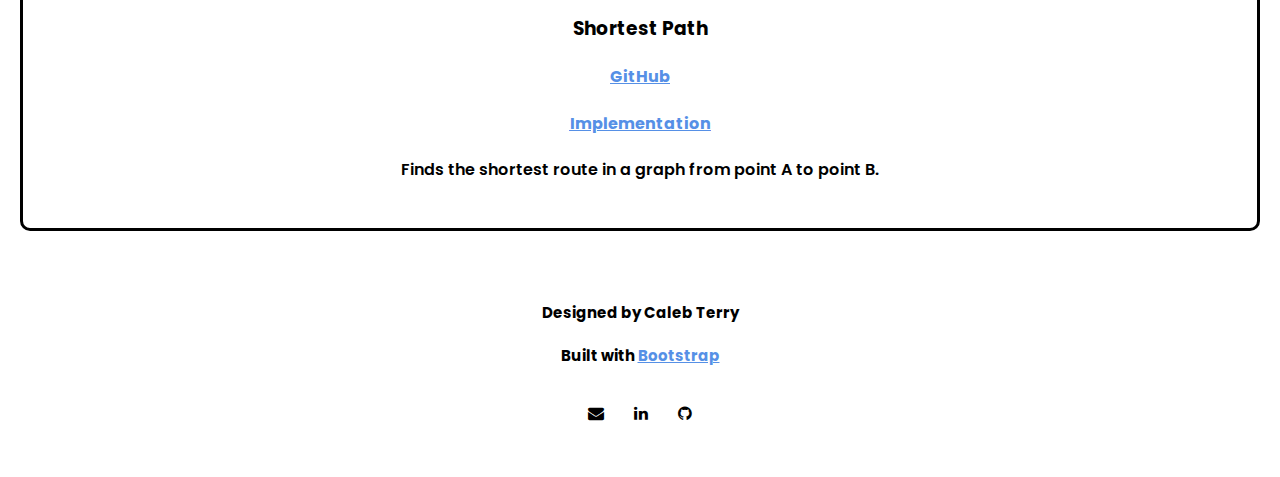
==== commit c3b83802: "removed data structures from algorithms page" ====
--- a/algorithms/index.html
+++ b/algorithms/index.html
@@ -157,17 +157,6 @@
     </section>
 
     <!------------------------------------------------------------------------>
-    <!--about/intro: data structures-->
-    <section class="header container-fluid">
-        <div class="row justify-content-center">
-            <div class="col-10 box" style="text-align: center;">
-                <h1 class="text highlight">DATA STRUCTURES (coming soon!)</h1>
-                <div class="col-9"><p class="text about">A crucial portion of every algorithm are the data structures they utilize. Therefore, I've decided to also add descriptions and the GitHub repo's for various data structures that I also find intriguing.</p></div>
-            </div>
-        </div>
-    </section>
-
-    <!------------------------------------------------------------------------>
     <!--footer-->
     <section class="footer">
         <h4>Designed by Caleb Terry</h4>
